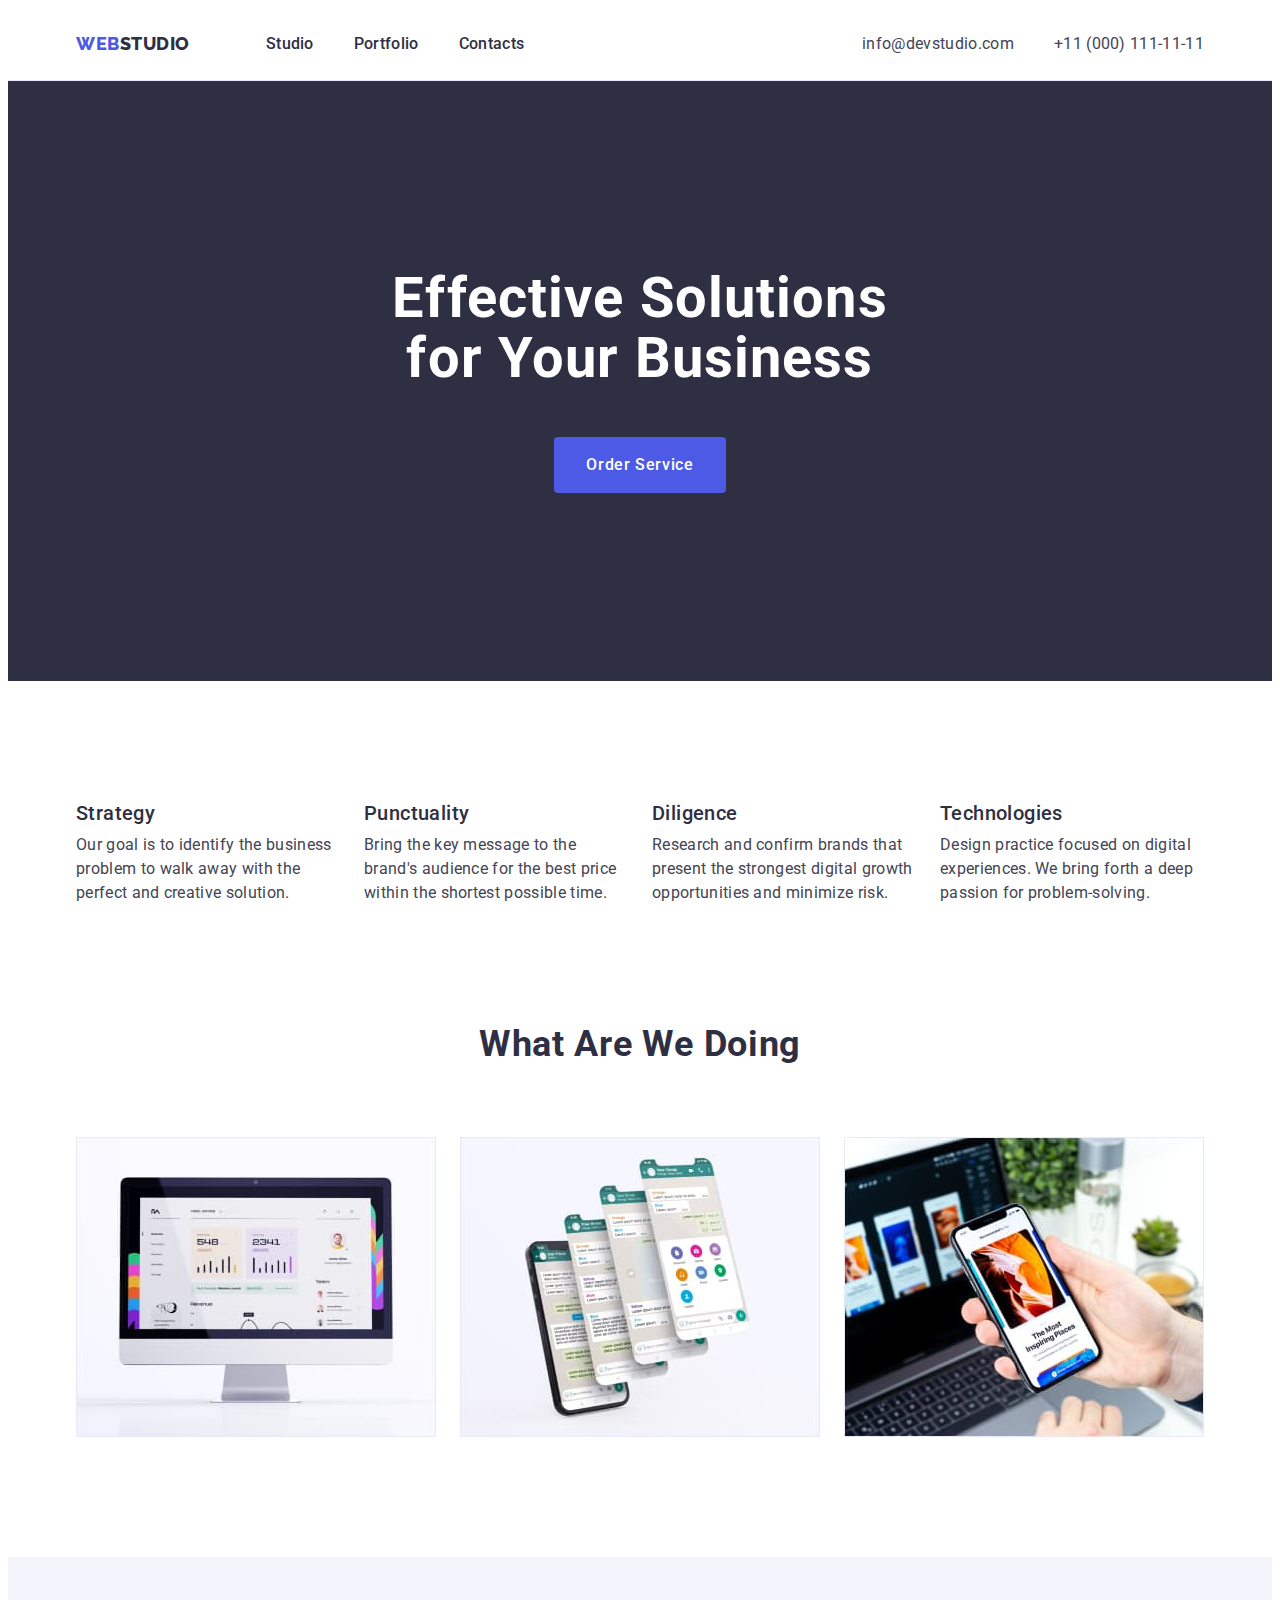
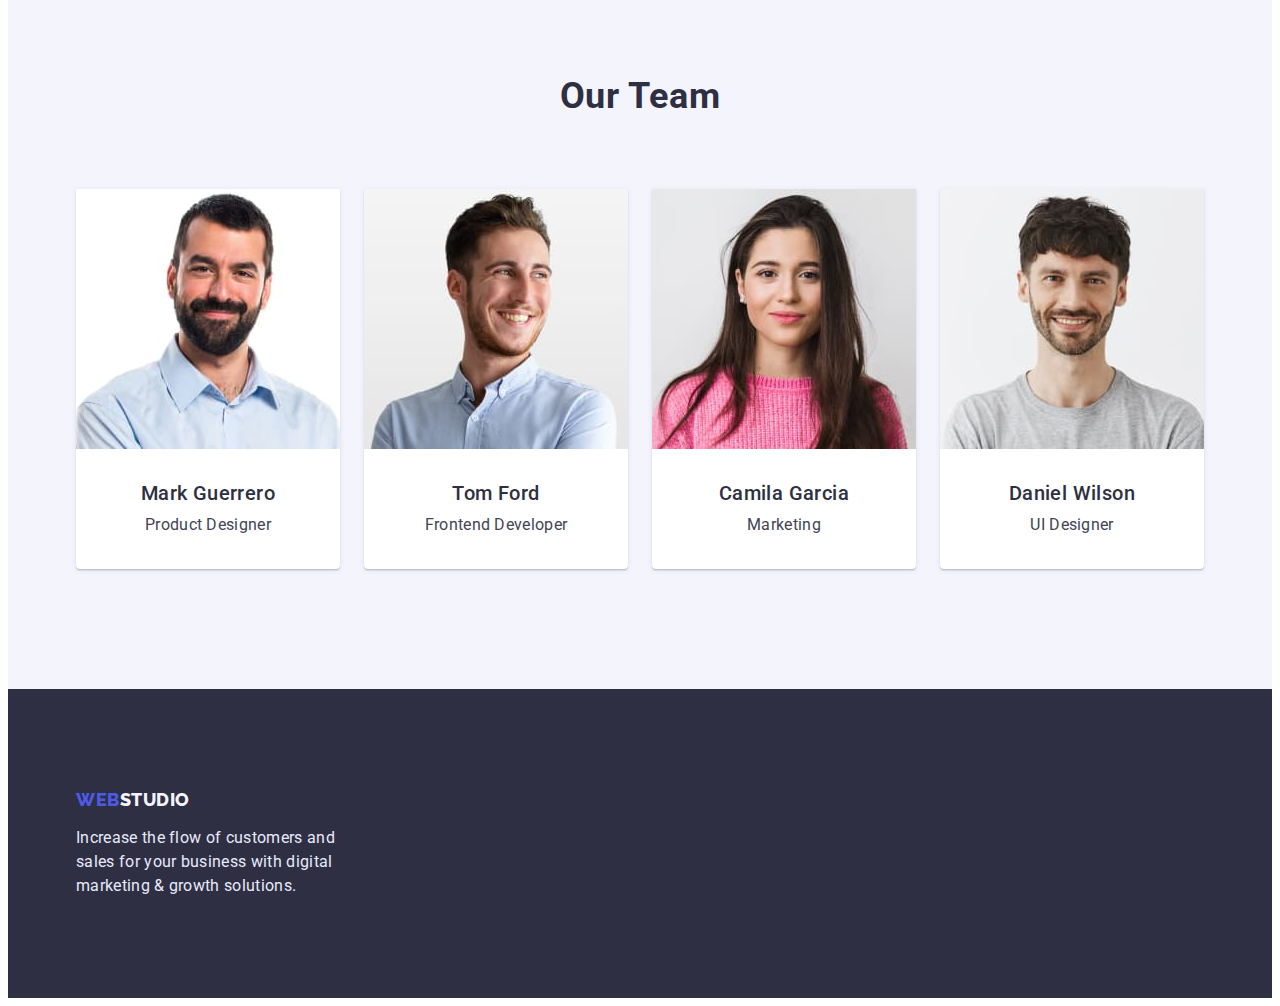
==== index.html @ 4f39d530 "Initial commit" ====
<!DOCTYPE html>
<html lang="en">
  <head>
    <meta charset="UTF-8" />
    <meta http-equiv="X-UA-Compatible" content="IE=edge" />
    <meta name="viewport" content="width=device-width, initial-scale=1.0" />
    <title>WebStudio</title>
    <link rel="preconnect" href="https://fonts.googleapis.com" />
    <link rel="preconnect" href="https://fonts.gstatic.com" crossorigin />
    <link
      href="https://fonts.googleapis.com/css2?family=Raleway:wght@800&family=Roboto:wght@400;500;700;900&display=swap"
      rel="stylesheet"
    />
    <link
      rel="stylesheet"
      href="https://cdnjs.cloudflare.com/ajax/libs/modern-normalize/1.1.0/modern-normalize.min.css"
      integrity="sha512-wpPYUAdjBVSE4KJnH1VR1HeZfpl1ub8YT/NKx4PuQ5NmX2tKuGu6U/JRp5y+Y8XG2tV+wKQpNHVUX03MfMFn9Q=="
      crossorigin="anonymous"
      referrerpolicy="no-referrer"
    />
    <link rel="stylesheet" href="./css/styles.css" />
  </head>
  <body>
    <header class="header">
      <div class="container">
        <div class="flex-list-main">
          <nav class="flex-list-logo">
            <div>
              <a class="logo" href="./index.html"
                ><span class="logo-web">Web</span>Studio</a
              >
            </div>
            <ul class="list flex-list-header">
              <li>
                <a class="nav-link" href="./index.html">Studio</a>
              </li>
              <li>
                <a class="nav-link" href="./portfolio.html">Portfolio</a>
              </li>
              <li><a class="nav-link" href="">Contacts</a></li>
            </ul>
          </nav>
          <address>
            <ul class="list flex-list-header">
              <li>
                <a
                  class="address-link address-link:focus address-link:hover"
                  href="mailto:info@devstudio.com"
                  >info@devstudio.com</a
                >
              </li>
              <li>
                <a
                  class="address-link address-link:focus address-link:hover"
                  href="tel:+110001111111"
                  >+11 (000) 111-11-11</a
                >
              </li>
            </ul>
          </address>
        </div>
      </div>
    </header>
    <main>
      <!--секція 1 із кнопкою-->
      <section class="section hero-section">
        <div class="container">
          <h1 class="hero-title">Effective Solutions for Your Business</h1>
          <button class="hero-button" type="button">Order Service</button>
        </div>
      </section>
      <!--секція 2 без назви з описом стратегії, цілей, компетенцій, технологій-->
      <section class="section">
        <div class="container">
          <h2 hidden>#</h2>
          <ul class="list flex-list">
            <li class="activity-description">
              <h3 class="title">Strategy</h3>
              <p class="description">
                Our goal is to identify the business problem to walk away with
                the perfect and creative solution.
              </p>
            </li>
            <li class="activity-description">
              <h3 class="title">Punctuality</h3>
              <p class="description">
                Bring the key message to the brand's audience for the best price
                within the shortest possible time.
              </p>
            </li>
            <li class="activity-description">
              <h3 class="title">Diligence</h3>
              <p class="description">
                Research and confirm brands that present the strongest digital
                growth opportunities and minimize risk.
              </p>
            </li>
            <li class="activity-description">
              <h3 class="title">Technologies</h3>
              <p class="description">
                Design practice focused on digital experiences. We bring forth a
                deep passion for problem-solving.
              </p>
            </li>
          </ul>
        </div>
      </section>
      <!--Секція 3 "What are we doing" з картинками-->
      <section class="section-wawd">
        <div class="container">
          <h2 class="section-title">What are we doing</h2>
          <ul class="list flex-list">
            <li>
              <img
                class="img"
                src="./images/computer.jpg"
                width="360"
                height="300"
                alt="Computer"
              />
            </li>
            <li>
              <img
                class="img"
                src="./images/screens.jpg"
                width="360"
                height="300"
                alt="Screens"
              />
            </li>
            <li>
              <img
                class="img"
                src="./images/phone.jpg"
                width="360"
                height="300"
                alt="Phone"
              />
            </li>
          </ul>
        </div>
      </section>
      <!--Секція 4 про команду - подумати як розмістити фото і підписи-->
      <section class="section team-section">
        <div class="container">
          <h2 class="section-title">Our Team</h2>
          <ul class="list flex-list">
            <li class="team-position">
              <img
                class="img"
                src="./images/mark.jpg"
                width="264"
                height="260"
                alt="Mark Guerrero`s photo"
              />
              <div class="team-description">
                <h3 class="title">Mark Guerrero</h3>
                <p class="description">Product Designer</p>
              </div>
            </li>
            <li class="team-position">
              <img
                class="img"
                src="./images/tom.jpg"
                width="264"
                height="260"
                alt="Tom Ford`s photo"
              />
              <div class="team-description">
                <h3 class="title">Tom Ford</h3>
                <p class="description">Frontend Developer</p>
              </div>
            </li>
            <li class="team-position">
              <img
                class="img"
                src="./images/camila.jpg"
                width="264"
                height="260"
                alt="Camila Garcia`s photo"
              />
              <div class="team-description">
                <h3 class="title">Camila Garcia</h3>
                <p class="description">Marketing</p>
              </div>
            </li>
            <li class="team-position">
              <img
                class="img"
                src="./images/daniel.jpg"
                width="264"
                height="260"
                alt="Daniel Wilson`s photo"
              />
              <div class="team-description">
                <h3 class="title">Daniel Wilson</h3>
                <p class="description">UI Designer</p>
              </div>
            </li>
          </ul>
        </div>
      </section>
    </main>
    <footer class="footer">
      <div class="container">
        <a class="footer-logo" href="./index.html"
          ><span class="logo-web">Web</span>Studio</a
        >
        <p class="footer-description">
          Increase the flow of customers and sales for your business with
          digital marketing &amp; growth solutions.
        </p>
      </div>
    </footer>
  </body>
</html>
---- css/styles.css ----
:root {
  --color-background-header-main: #e7e9fc;
  --color-main-light: #ffffff;
  --color-main-dark: #2e2f42;
  --color-text-main: #434455;
  --color-background-light: #f4f4fd;
  --color-primary-brand: #4d5ae5;
  --color-pressed-button: #404bbf;
}

body {
  background-color: var(--color-main-light);
  color: var(--color-text-main);
  font-family: 'Roboto', sans-serif;
}

p,
h1,
h2,
h3,
h4,
h5,
h6,
ul,
img {
  margin: 0;
  padding: 0;
}

*,
*::before,
*::after {
  box-sizing: border-box;
}

/*універсальні класи*/
.section {
  padding-top: 120px;
  padding-bottom: 120px;
}

.section-wawd {
  padding-bottom: 120px;
}

.container {
  width: 100%;
  max-width: 1158px;
  margin: 0 auto;
  padding: 0 15px;
}

.list {
  list-style: none;
}

/*це заголовки секцій - h2*/
.section-title {
  margin-bottom: 72px;
  color: var(--color-main-dark);
  font-weight: 700;
  font-size: 36px;
  line-height: 1.11;
  text-align: center;
  letter-spacing: 0.02em;
  text-transform: capitalize;
}

/*колір та хар-ка позиції учасника команди/проекту*/
.team-position {
  background-color: var(--color-main-light);
  box-shadow: 0px 1px 6px rgba(46, 47, 66, 0.08),
    0px 1px 1px rgba(46, 47, 66, 0.16), 0px 2px 1px rgba(46, 47, 66, 0.08);
  border-radius: 0px 0px 4px 4px;
}

/*це назви підрозділів - h3*/
.title {
  margin-bottom: 8px;
  color: var(--color-main-dark);
  font-weight: 500;
  font-size: 20px;
  line-height: 1.2;
  letter-spacing: 0.02em;
}

/*це опис підрозділів*/ /*колір тексту унаслідувано від body*/
.description {
  font-weight: 400;
  font-size: 16px;
  line-height: 1.5;
  letter-spacing: 0.02em;
}

/*Хедер з лого, новігацією та адресою*/

.header {
  background-color: var(--color-main-light);
  border-bottom: solid var(--color-background-header-main) 1px;
}

.logo {
  display: block;
  padding: 24px 0;
  color: var(--color-main-dark);
  text-decoration: none;
  text-transform: uppercase;
  font-family: 'Raleway', sans-serif;
  font-weight: 800;
  font-size: 18px;
  line-height: 1.33;
  letter-spacing: 0.03em;
}

.logo-web {
  color: var(--color-primary-brand);
}

.nav-link {
  display: block;
  padding: 24px 0;
  text-decoration: none;
  color: var(--color-main-dark);
  font-weight: 500;
  font-size: 16px;
  line-height: 1.5;
  letter-spacing: 0.02em;
}

.nav-link:active,
.nav-link:hover,
.nav-link:focus {
  color: var(--color-pressed-button);
}

.address-link {
  display: block;
  padding: 24px 0;
  text-decoration: none;
  color: var(--color-text-main);
  font-weight: 400;
  font-style: normal;
  font-size: 16px;
  line-height: 1.5;
  letter-spacing: 0.02em;
}

.address-link:focus,
.address-link:hover {
  color: var(--color-pressed-button);
}
.flex-list-header {
  display: flex;
  gap: 40px;
}

.flex-list-logo {
  display: flex;
  gap: 76px;
}

.flex-list-main {
  display: flex;
  align-items: center;
  justify-content: space-between;
}

/*!!!Головна сторінка - Studio!!!*/
/*Секція 1 із кнопкою*/

.hero-section {
  background-color: var(--color-main-dark);
  color: var(--color-main-light);
  text-align: center;
  padding-top: 188px;
  padding-bottom: 188px;
}

.hero-title {
  width: 496px;
  margin-right: auto;
  margin-left: auto;
  margin-bottom: 48px;
  font-weight: 700;
  font-size: 56px;
  line-height: 1.07;
  letter-spacing: 0.02em;
}

.hero-button {
  padding: 16px 32px;
  border: 0;
  border-radius: 4px;
  margin-right: auto;
  margin-left: auto;
  background-color: var(--color-primary-brand);
  color: var(--color-main-light);

  cursor: pointer;
  font-family: 'Roboto';
  font-weight: 500;
  font-size: 16px;
  line-height: 1.5;
  display: flex;
  align-items: center;
  letter-spacing: 0.04em;
}

.hero-button:hover,
.hero-button:focus {
  background-color: var(--color-pressed-button);
}

.flex-list {
  display: flex;
  gap: 24px;
}

/*Оформлення секцій 2-4*/
.activity-description {
  width: 264px;
}

.team-section {
  background-color: var(--color-background-light);
}

.team-description {
  padding: 32px 16px;
  text-align: center;
}

/*!!!Cторінка - Portfolio!!!*/

.portfilio-button {
  padding: 12px 24px;
  font-weight: 500;
  line-height: 1.5;
  background-color: var(--color-background-light);
  color: var(--color-primary-brand);
  border-radius: 4px;
  border: 1px double var(--color-background-header-main);
  cursor: pointer;
}

.portfilio-button:hover,
.portfilio-button:focus .portfilio-button:active {
  background-color: var(--color-pressed-button);
  color: var(--color-main-light);
  border-color: var(--color-pressed-button);
  border-color: 1px solid var(--color-background-header-main);
}

.radio-button-list {
  justify-content: center;
  margin-bottom: 72px;
}

/*колір та хар-ка проекту*/
.flex-projects {
  display: flex;
  flex-wrap: wrap;
  gap: 24px;
  row-gap: 48px;
}

.img {
  display: block;
  margin: 0;
  padding: 0;
}

.portfolio-position {
  padding: 32px 0;
  padding-left: 16px;
  border-bottom: solid var(--color-background-header-main) 1px;
  border-right: solid var(--color-background-header-main) 1px;
  border-left: solid var(--color-background-header-main) 1px;
}

/*Футер*/

.footer {
  padding-top: 100px;
  padding-bottom: 100px;
  background-color: var(--color-main-dark);
  color: var(--color-background-header-main);
}

.footer-logo {
  margin-bottom: 16px;
  color: var(--color-background-light);
  text-decoration: none;
  font-family: 'Raleway';
  font-weight: 800;
  font-size: 18px;
  line-height: 1.17;
  display: flex;
  align-items: center;
  letter-spacing: 0.03em;
  text-transform: uppercase;
}

.footer-description {
  width: 264px;
  font-weight: 400;
  font-size: 16px;
  line-height: 1.5;
  letter-spacing: 0.02em;
}
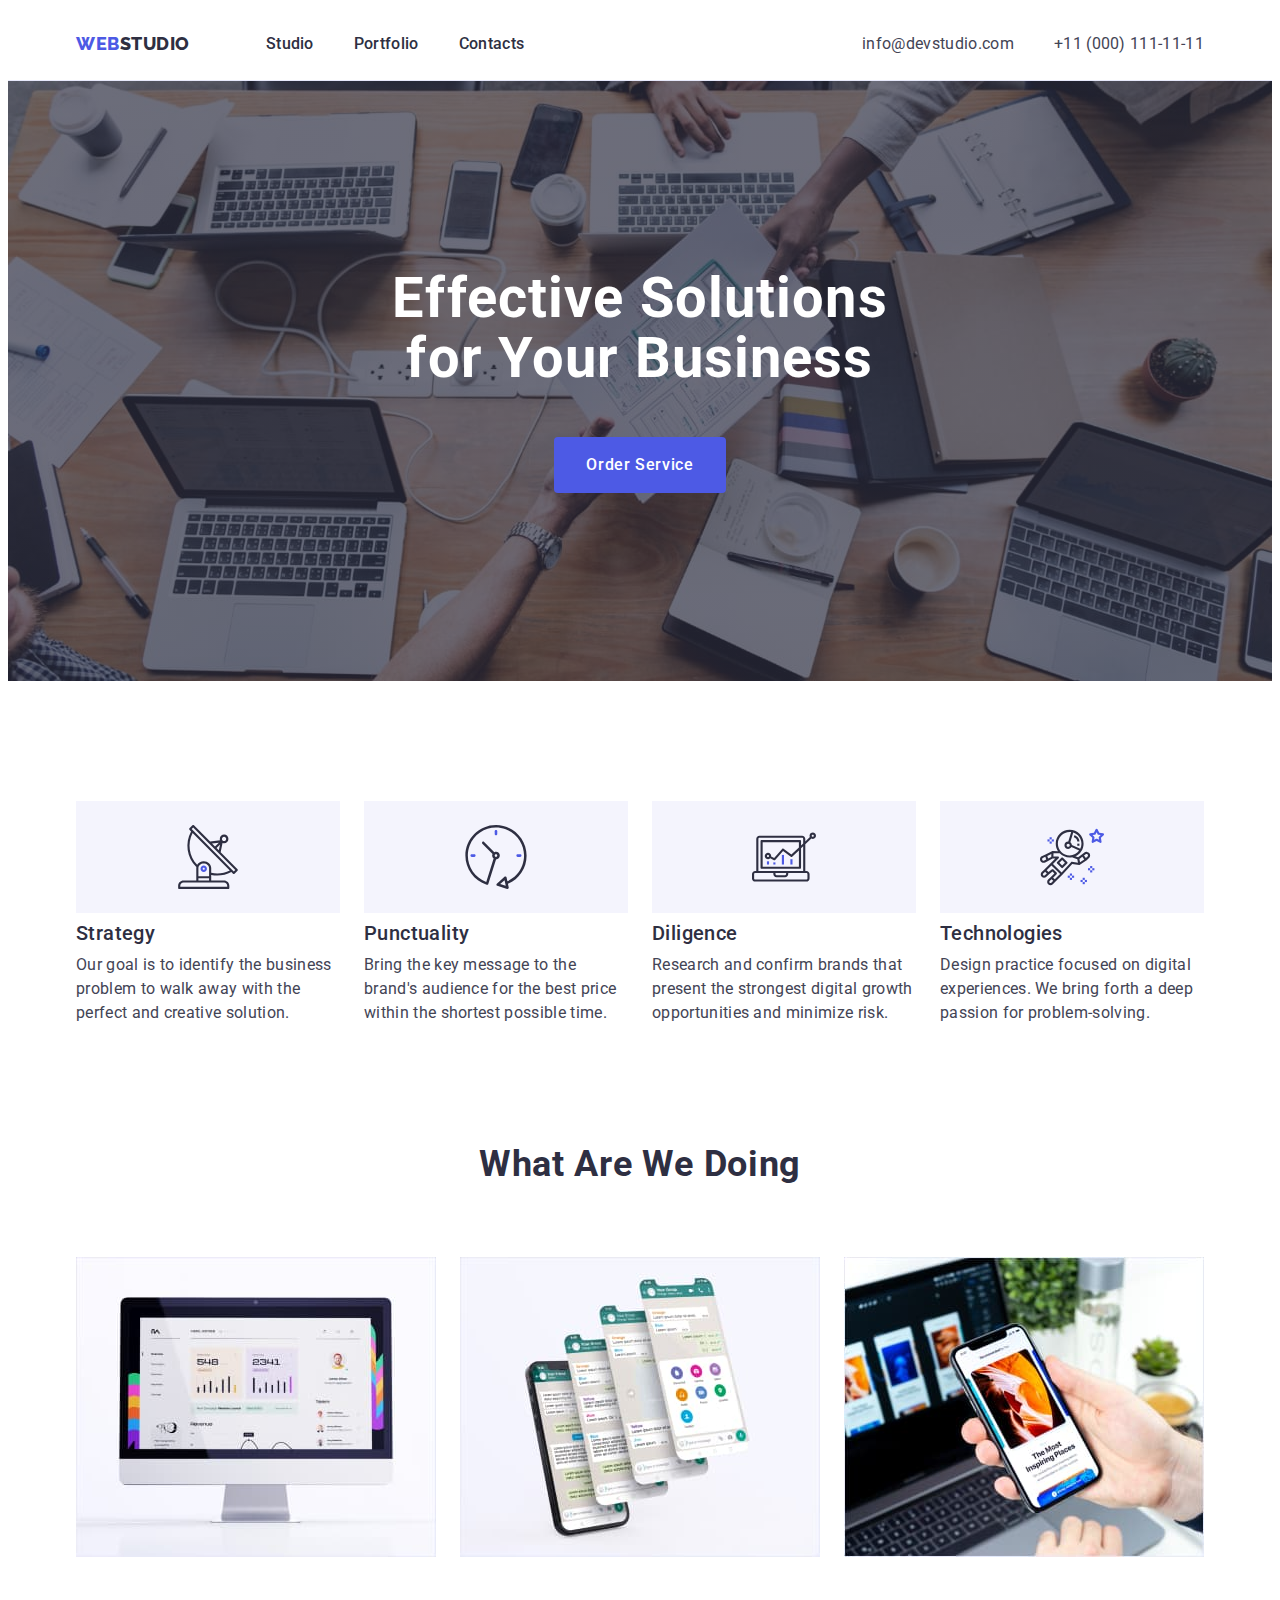
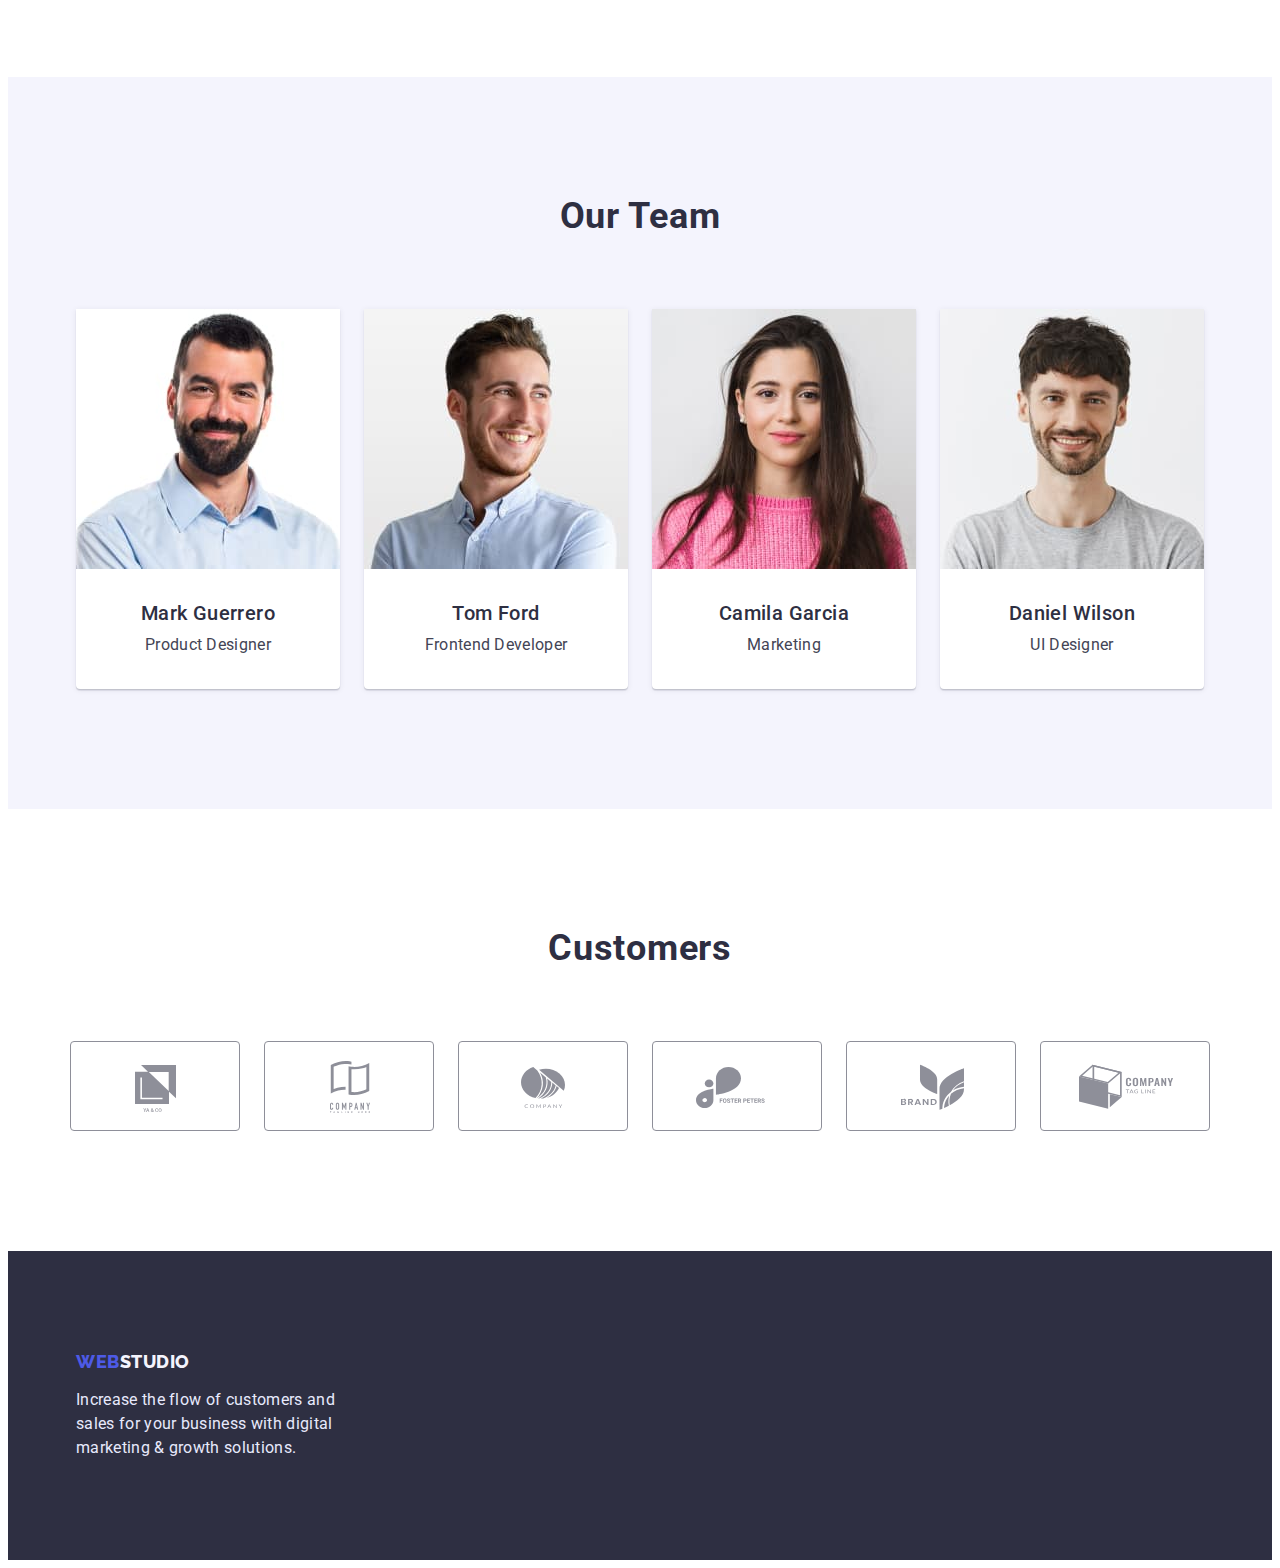
==== commit 30d0af70: "The first version of HW4" ====
--- a/index.html
+++ b/index.html
@@ -63,7 +63,7 @@
     </header>
     <main>
       <!--секція 1 із кнопкою-->
-      <section class="section hero-section">
+      <section class="section hero-section overlay">
         <div class="container">
           <h1 class="hero-title">Effective Solutions for Your Business</h1>
           <button class="hero-button" type="button">Order Service</button>
@@ -74,28 +74,28 @@
         <div class="container">
           <h2 hidden>#</h2>
           <ul class="list flex-list">
-            <li class="activity-description">
+            <li class="activity-description icon-antenna">
               <h3 class="title">Strategy</h3>
               <p class="description">
                 Our goal is to identify the business problem to walk away with
                 the perfect and creative solution.
               </p>
             </li>
-            <li class="activity-description">
+            <li class="activity-description icoon-clock">
               <h3 class="title">Punctuality</h3>
               <p class="description">
                 Bring the key message to the brand's audience for the best price
                 within the shortest possible time.
               </p>
             </li>
-            <li class="activity-description">
+            <li class="activity-description icon-diagram">
               <h3 class="title">Diligence</h3>
               <p class="description">
                 Research and confirm brands that present the strongest digital
                 growth opportunities and minimize risk.
               </p>
             </li>
-            <li class="activity-description">
+            <li class="activity-description icon-astronaut">
               <h3 class="title">Technologies</h3>
               <p class="description">
                 Design practice focused on digital experiences. We bring forth a
@@ -196,6 +196,67 @@
                 <h3 class="title">Daniel Wilson</h3>
                 <p class="description">UI Designer</p>
               </div>
+            </li>
+          </ul>
+        </div>
+      </section>
+      <section class="section">
+        <div class="container">
+          <h2 class="section-title">Customers</h2>
+          <ul class="list flex-list-customers">
+            <li class="customers-button">
+              <img
+                class="img"
+                src="./images/css/logo-yaco.svg"
+                width="104"
+                height="56"
+                alt="logo-yaco"
+              />
+            </li>
+            <li class="customers-button">
+              <img
+                class="img"
+                src="./images/css/logo-taglinehere.svg"
+                width="104"
+                height="56"
+                alt="logo-taglinehere"
+              />
+            </li>
+            <li class="customers-button">
+              <img
+                class="img"
+                src="./images/css/logo-company.svg"
+                width="104"
+                height="56"
+                alt="logo-company"
+              />
+            </li>
+            <li class="customers-button">
+              <img
+                class="img"
+                src="./images/css/logo-forsterpeters.svg"
+                width="104"
+                height="56"
+                alt="logo-forsterpeters"
+              />
+            </li>
+            <li class="customers-button">
+              <img
+                class="img"
+                src="./images/css/logo-brand.svg"
+                width="104"
+                height="56"
+                alt="logo-brand"
+              />
+            </li>
+            <li class="customers-button">
+              <img
+                class="img"
+                src="./images/css/logo-tagline.svg"
+                width="104"
+                height="56"
+                alt="logo-tagline"
+              />
             </li>
           </ul>
         </div>
--- a/css/styles.css
+++ b/css/styles.css
@@ -6,6 +6,7 @@
   --color-background-light: #f4f4fd;
   --color-primary-brand: #4d5ae5;
   --color-pressed-button: #404bbf;
+  --color-button-borber-grey: #8e8f99;
 }
 
 body {
@@ -72,6 +73,8 @@
   box-shadow: 0px 1px 6px rgba(46, 47, 66, 0.08),
     0px 1px 1px rgba(46, 47, 66, 0.16), 0px 2px 1px rgba(46, 47, 66, 0.08);
   border-radius: 0px 0px 4px 4px;
+  box-shadow: 0px 1px 6px rgba(46, 47, 66, 0.08),
+    0px 1px 1px rgba(46, 47, 66, 0.16), 0px 2px 1px rgba(46, 47, 66, 0.08);
 }
 
 /*це назви підрозділів - h3*/
@@ -195,7 +198,6 @@
   margin-left: auto;
   background-color: var(--color-primary-brand);
   color: var(--color-main-light);
-
   cursor: pointer;
   font-family: 'Roboto';
   font-weight: 500;
@@ -216,11 +218,54 @@
   gap: 24px;
 }
 
+.overlay {
+  height: 600px;
+  max-width: 1440px;
+  margin-left: auto;
+  margin-right: auto;
+  background-image: linear-gradient(
+      rgba(46, 47, 66, 0.7),
+      rgba(46, 47, 66, 0.7)
+    ),
+    url('../images/css/peopleoffice.jpg');
+  background-repeat: no-repeat;
+  background-position: center;
+  background-size: cover;
+}
+
 /*Оформлення секцій 2-4*/
 .activity-description {
   width: 264px;
 }
 
+.activity-description::before {
+  display: block;
+  content: '';
+  width: 264px;
+  height: 112px;
+  background-color: var(--color-background-light);
+  margin-bottom: 8px;
+  background-repeat: no-repeat;
+  background-position: center;
+  background-size: 64px;
+}
+
+.icon-antenna::before {
+  background-image: url(../images/css/antenna.svg);
+}
+
+.icoon-clock::before {
+  background-image: url(../images/css/clock.svg);
+}
+
+.icon-diagram::before {
+  background-image: url(../images/css/diagram.svg);
+}
+
+.icon-astronaut::before {
+  background-image: url(../images/css/astronaut.svg);
+}
+
 .team-section {
   background-color: var(--color-background-light);
 }
@@ -228,6 +273,21 @@
 .team-description {
   padding: 32px 16px;
   text-align: center;
+}
+
+/*Секція 5 - Клієнти*/
+
+.customers-button {
+  box-sizing: content-box;
+  padding: 16px 32px;
+  border: 1px solid var(--color-button-borber-grey);
+  border-radius: 4px;
+}
+
+.flex-list-customers {
+  display: flex;
+  justify-content: center;
+  gap: 24px;
 }
 
 /*!!!Cторінка - Portfolio!!!*/
@@ -244,11 +304,13 @@
 }
 
 .portfilio-button:hover,
-.portfilio-button:focus .portfilio-button:active {
+.portfilio-button:focus,
+.portfilio-button:active {
   background-color: var(--color-pressed-button);
   color: var(--color-main-light);
-  border-color: var(--color-pressed-button);
-  border-color: 1px solid var(--color-background-header-main);
+  border: 1px solid var(--color-pressed-button);
+  box-shadow: 0px 3px 1px rgba(0, 0, 0, 0.1), 0px 2px 1px rgba(0, 0, 0, 0.08),
+    0px 2px 2px rgba(0, 0, 0, 0.12);
 }
 
 .radio-button-list {
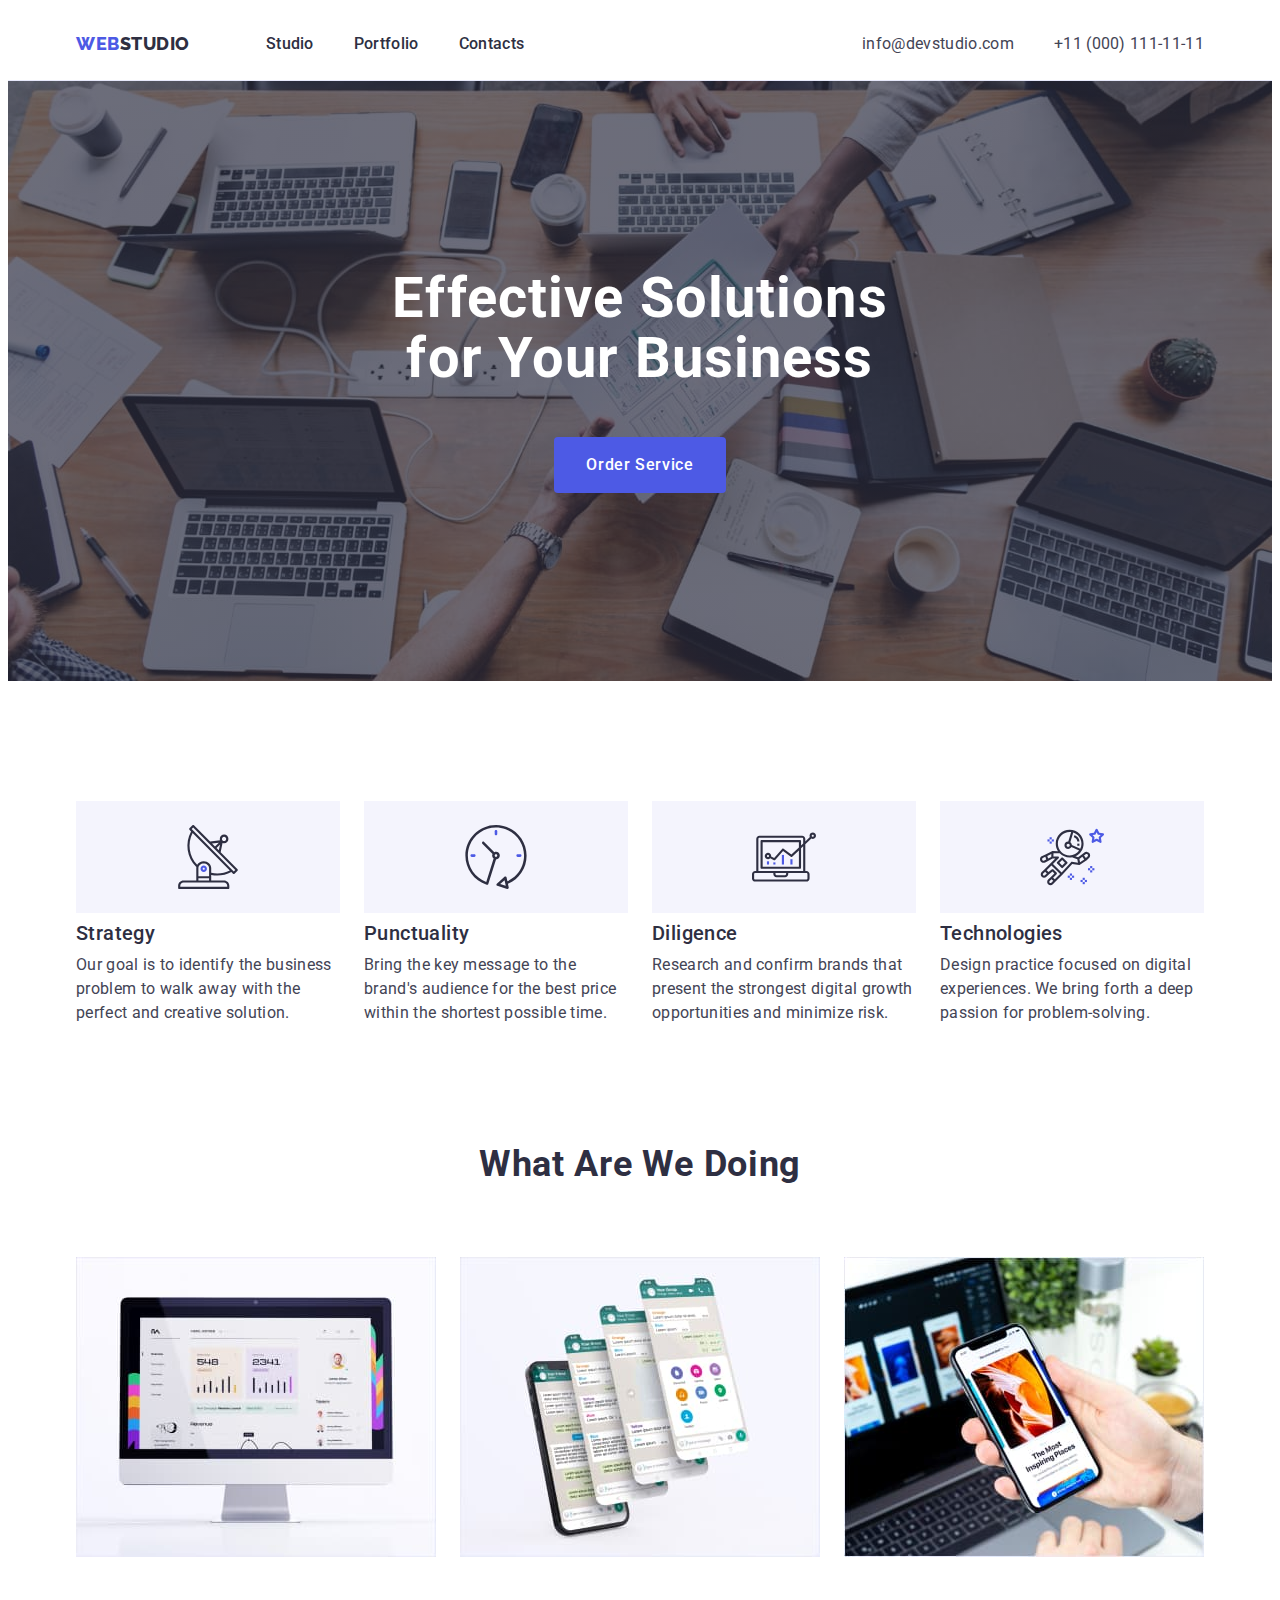
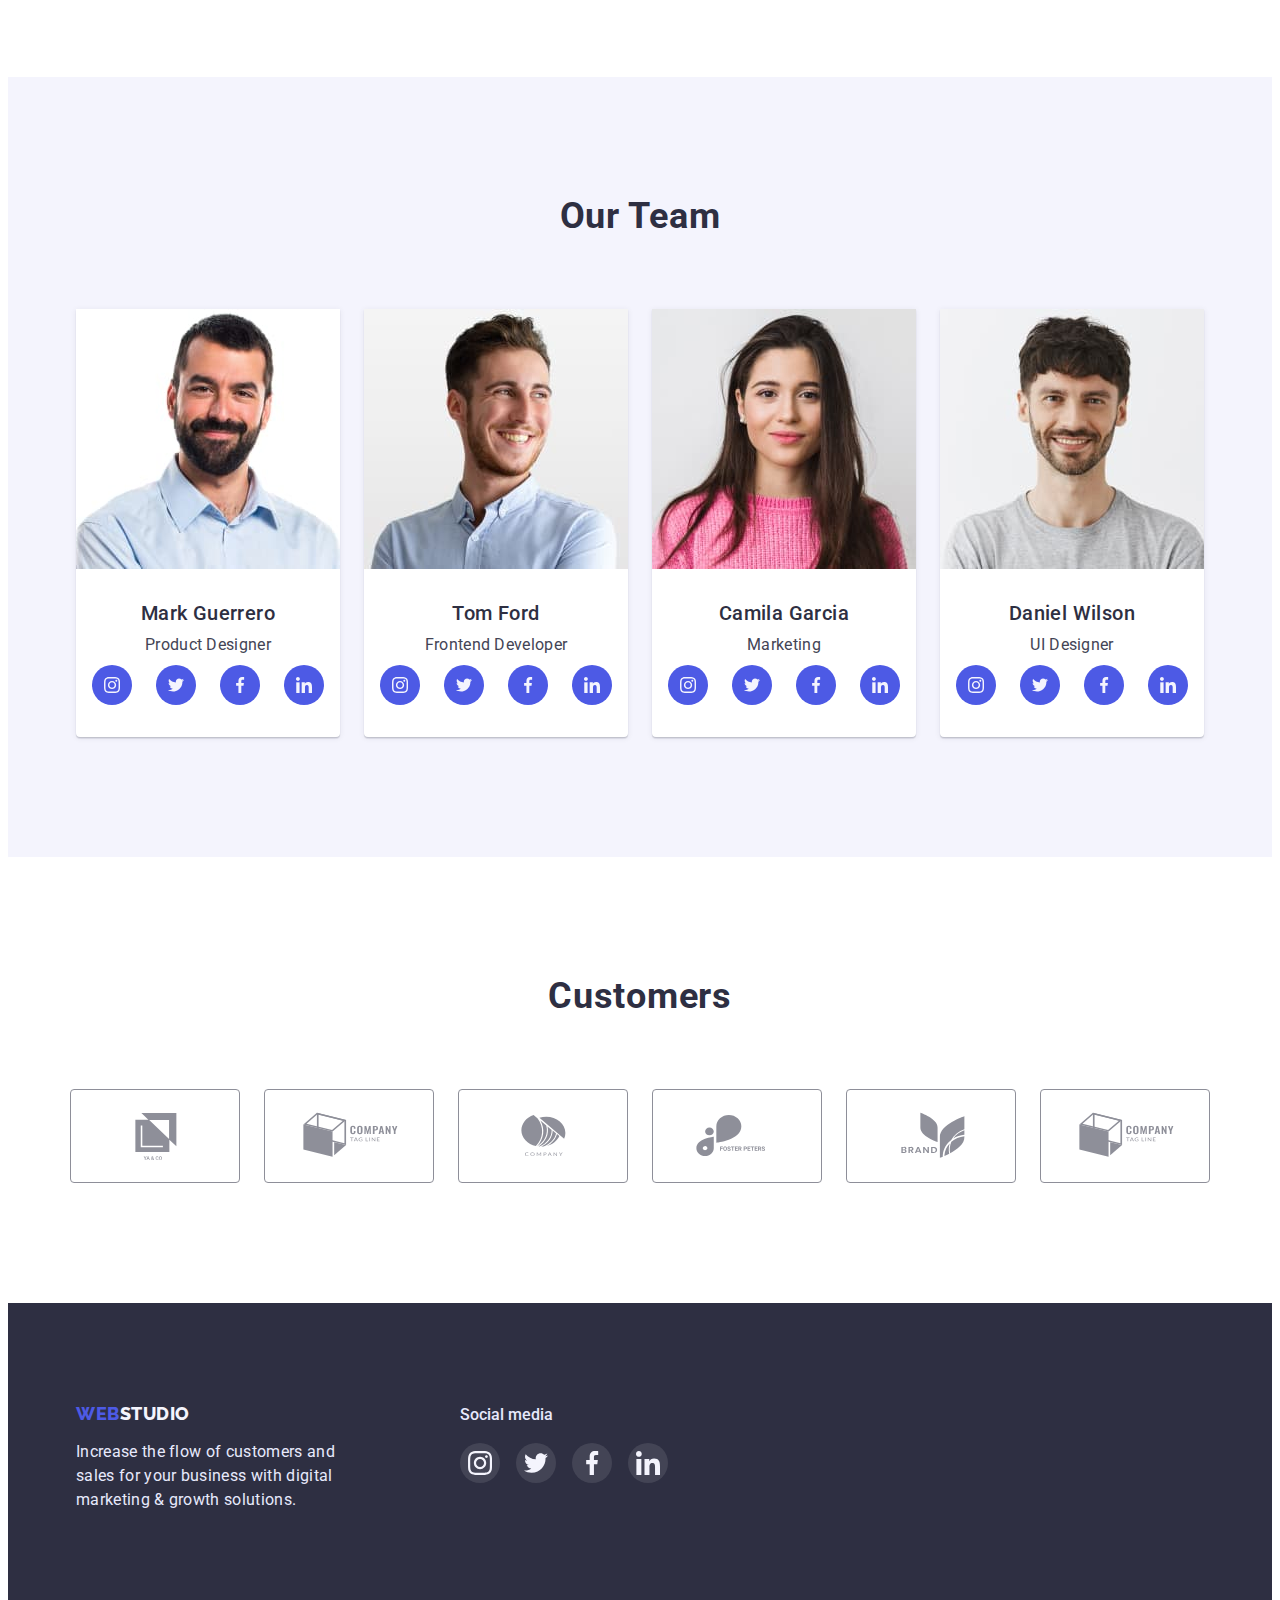
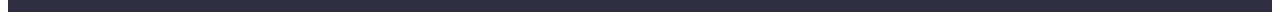
==== commit 6a4ab1e1: "The second version of HW4" ====
--- a/index.html
+++ b/index.html
@@ -157,6 +157,38 @@
                 <h3 class="title">Mark Guerrero</h3>
                 <p class="description">Product Designer</p>
               </div>
+              <div>
+                <ul class="list social-list">
+                  <li class="social-item">
+                    <a class="social-link" href="#">
+                      <svg class="social-icon">
+                        <use href="./images/css/icons.svg#icon-instagram"></use>
+                      </svg>
+                    </a>
+                  </li>
+                  <li class="social-item">
+                    <a class="social-link" href="#"
+                      ><svg class="social-icon">
+                        <use href="./images/css/icons.svg#icon-twitter"></use>
+                      </svg>
+                    </a>
+                  </li>
+                  <li class="social-item">
+                    <a class="social-link" href="#"
+                      ><svg class="social-icon">
+                        <use href="./images/css/icons.svg#icon-facebook"></use>
+                      </svg>
+                    </a>
+                  </li>
+                  <li class="social-item">
+                    <a class="social-link" href="#"
+                      ><svg class="social-icon">
+                        <use href="./images/css/icons.svg#icon-linkedin"></use>
+                      </svg>
+                    </a>
+                  </li>
+                </ul>
+              </div>
             </li>
             <li class="team-position">
               <img
@@ -170,6 +202,38 @@
                 <h3 class="title">Tom Ford</h3>
                 <p class="description">Frontend Developer</p>
               </div>
+              <div>
+                <ul class="list social-list">
+                  <li class="social-item">
+                    <a class="social-link" href="#">
+                      <svg class="social-icon">
+                        <use href="./images/css/icons.svg#icon-instagram"></use>
+                      </svg>
+                    </a>
+                  </li>
+                  <li class="social-item">
+                    <a class="social-link" href="#"
+                      ><svg class="social-icon">
+                        <use href="./images/css/icons.svg#icon-twitter"></use>
+                      </svg>
+                    </a>
+                  </li>
+                  <li class="social-item">
+                    <a class="social-link" href="#"
+                      ><svg class="social-icon">
+                        <use href="./images/css/icons.svg#icon-facebook"></use>
+                      </svg>
+                    </a>
+                  </li>
+                  <li class="social-item">
+                    <a class="social-link" href="#"
+                      ><svg class="social-icon">
+                        <use href="./images/css/icons.svg#icon-linkedin"></use>
+                      </svg>
+                    </a>
+                  </li>
+                </ul>
+              </div>
             </li>
             <li class="team-position">
               <img
@@ -183,6 +247,38 @@
                 <h3 class="title">Camila Garcia</h3>
                 <p class="description">Marketing</p>
               </div>
+              <div>
+                <ul class="list social-list">
+                  <li class="social-item">
+                    <a class="social-link" href="#">
+                      <svg class="social-icon">
+                        <use href="./images/css/icons.svg#icon-instagram"></use>
+                      </svg>
+                    </a>
+                  </li>
+                  <li class="social-item">
+                    <a class="social-link" href="#"
+                      ><svg class="social-icon">
+                        <use href="./images/css/icons.svg#icon-twitter"></use>
+                      </svg>
+                    </a>
+                  </li>
+                  <li class="social-item">
+                    <a class="social-link" href="#"
+                      ><svg class="social-icon">
+                        <use href="./images/css/icons.svg#icon-facebook"></use>
+                      </svg>
+                    </a>
+                  </li>
+                  <li class="social-item">
+                    <a class="social-link" href="#"
+                      ><svg class="social-icon">
+                        <use href="./images/css/icons.svg#icon-linkedin"></use>
+                      </svg>
+                    </a>
+                  </li>
+                </ul>
+              </div>
             </li>
             <li class="team-position">
               <img
@@ -195,6 +291,38 @@
               <div class="team-description">
                 <h3 class="title">Daniel Wilson</h3>
                 <p class="description">UI Designer</p>
+              </div>
+              <div>
+                <ul class="list social-list">
+                  <li class="social-item">
+                    <a class="social-link" href="#">
+                      <svg class="social-icon">
+                        <use href="./images/css/icons.svg#icon-instagram"></use>
+                      </svg>
+                    </a>
+                  </li>
+                  <li class="social-item">
+                    <a class="social-link" href="#"
+                      ><svg class="social-icon">
+                        <use href="./images/css/icons.svg#icon-twitter"></use>
+                      </svg>
+                    </a>
+                  </li>
+                  <li class="social-item">
+                    <a class="social-link" href="#"
+                      ><svg class="social-icon">
+                        <use href="./images/css/icons.svg#icon-facebook"></use>
+                      </svg>
+                    </a>
+                  </li>
+                  <li class="social-item">
+                    <a class="social-link" href="#"
+                      ><svg class="social-icon">
+                        <use href="./images/css/icons.svg#icon-linkedin"></use>
+                      </svg>
+                    </a>
+                  </li>
+                </ul>
               </div>
             </li>
           </ul>
@@ -205,58 +333,52 @@
           <h2 class="section-title">Customers</h2>
           <ul class="list flex-list-customers">
             <li class="customers-button">
-              <img
-                class="img"
-                src="./images/css/logo-yaco.svg"
-                width="104"
-                height="56"
-                alt="logo-yaco"
-              />
-            </li>
-            <li class="customers-button">
-              <img
-                class="img"
-                src="./images/css/logo-taglinehere.svg"
-                width="104"
-                height="56"
-                alt="logo-taglinehere"
-              />
-            </li>
-            <li class="customers-button">
-              <img
-                class="img"
-                src="./images/css/logo-company.svg"
-                width="104"
-                height="56"
-                alt="logo-company"
-              />
-            </li>
-            <li class="customers-button">
-              <img
-                class="img"
-                src="./images/css/logo-forsterpeters.svg"
-                width="104"
-                height="56"
-                alt="logo-forsterpeters"
-              />
-            </li>
-            <li class="customers-button">
-              <img
-                class="img"
-                src="./images/css/logo-brand.svg"
-                width="104"
-                height="56"
-                alt="logo-brand"
-              />
-            </li>
-            <li class="customers-button">
-              <img
-                class="img"
-                src="./images/css/logo-tagline.svg"
-                width="104"
-                height="56"
-                alt="logo-tagline"
-              />
+              <svg class="img-customers">
+                <use
+                  href="./images/css/icons.svg#icon-logo-yaco"
+                  alt="logo-yaco"
+                ></use>
+              </svg>
+            </li>
+            <li class="customers-button">
+              <svg class="img-customers">
+                <use
+                  href="./images/css/icons.svg#icon-logo-tagline"
+                  alt="logo-taglinehere"
+                ></use>
+              </svg>
+            </li>
+            <li class="customers-button">
+              <svg class="img-customers">
+                <use
+                  href="./images/css/icons.svg#icon-logo-company"
+                  alt="logo-company"
+                ></use>
+              </svg>
+            </li>
+            <li class="customers-button">
+              <svg class="img-customers">
+                <use
+                  href="./images/css/icons.svg#icon-logo-forsterpeters"
+                  alt="logo-forsterpeters"
+                ></use>
+              </svg>
+            </li>
+            <li class="customers-button">
+              <svg class="img-customers">
+                <use
+                  href="./images/css/icons.svg#icon-logo-brand"
+                  alt="logo-brand"
+                ></use>
+              </svg>
+            </li>
+            <li class="customers-button">
+              <svg class="img-customers">
+                <use
+                  href="./images/css/icons.svg#icon-logo-tagline"
+                  alt="logo-tagline"
+                ></use>
+              </svg>
             </li>
           </ul>
         </div>
@@ -264,13 +386,52 @@
     </main>
     <footer class="footer">
       <div class="container">
-        <a class="footer-logo" href="./index.html"
-          ><span class="logo-web">Web</span>Studio</a
-        >
-        <p class="footer-description">
-          Increase the flow of customers and sales for your business with
-          digital marketing &amp; growth solutions.
-        </p>
+        <div class="footer-flex">
+          <div>
+            <a class="footer-logo" href="./index.html"
+              ><span class="logo-web">Web</span>Studio</a
+            >
+            <p class="footer-description">
+              Increase the flow of customers and sales for your business with
+              digital marketing &amp; growth solutions.
+            </p>
+          </div>
+          <div>
+            <p class="social-media">Social media</p>
+            <div>
+              <ul class="list social-list-footer">
+                <li class="social-item">
+                  <a class="social-link-footer" href="#">
+                    <svg class="social-icon-footer">
+                      <use href="./images/css/icons.svg#icon-instagram"></use>
+                    </svg>
+                  </a>
+                </li>
+                <li class="social-item">
+                  <a class="social-link-footer" href="#"
+                    ><svg class="social-icon-footer">
+                      <use href="./images/css/icons.svg#icon-twitter"></use>
+                    </svg>
+                  </a>
+                </li>
+                <li class="social-item">
+                  <a class="social-link-footer" href="#"
+                    ><svg class="social-icon-footer">
+                      <use href="./images/css/icons.svg#icon-facebook"></use>
+                    </svg>
+                  </a>
+                </li>
+                <li class="social-item">
+                  <a class="social-link-footer" href="#"
+                    ><svg class="social-icon-footer">
+                      <use href="./images/css/icons.svg#icon-linkedin"></use>
+                    </svg>
+                  </a>
+                </li>
+              </ul>
+            </div>
+          </div>
+        </div>
       </div>
     </footer>
   </body>
--- a/css/styles.css
+++ b/css/styles.css
@@ -271,8 +271,41 @@
 }
 
 .team-description {
-  padding: 32px 16px;
+  padding-top: 32px;
+  padding-right: 16px;
+  padding-left: 16px;
+  padding-bottom: 8px;
   text-align: center;
+}
+
+.social-list {
+  display: flex;
+  gap: 24px;
+  align-items: center;
+  justify-content: center;
+  text-align: center;
+  padding-bottom: 32px;
+}
+
+.social-link {
+  display: flex;
+  align-items: center;
+  justify-content: center;
+  width: 100%;
+  height: 100%;
+  background-color: var(--color-primary-brand);
+  border-radius: 50%;
+}
+
+.social-item {
+  width: 40px;
+  height: 40px;
+}
+
+.social-icon {
+  width: 16px;
+  height: 16px;
+  fill: var(--color-background-light);
 }
 
 /*Секція 5 - Клієнти*/
@@ -288,6 +321,11 @@
   display: flex;
   justify-content: center;
   gap: 24px;
+}
+
+.img-customers {
+  width: 104px;
+  height: 56px;
 }
 
 /*!!!Cторінка - Portfolio!!!*/
@@ -313,6 +351,20 @@
     0px 2px 2px rgba(0, 0, 0, 0.12);
 }
 
+.portfolio-card {
+  display: block;
+  text-decoration: none;
+  color: var(--color-text-main);
+  cursor: pointer;
+}
+
+.portfolio-card:hover,
+.portfolio-card:focus,
+.portfolio-card:active {
+  box-shadow: 0px 1px 6px rgba(46, 47, 66, 0.08),
+    0px 1px 1px rgba(46, 47, 66, 0.16), 0px 2px 1px rgba(46, 47, 66, 0.08);
+}
+
 .radio-button-list {
   justify-content: center;
   margin-bottom: 72px;
@@ -370,3 +422,40 @@
   line-height: 1.5;
   letter-spacing: 0.02em;
 }
+
+.footer-flex {
+  display: flex;
+  gap: 120px;
+}
+
+.social-media {
+  font-size: 16px;
+  font-weight: 500;
+  line-height: 1.5;
+}
+
+.social-list-footer {
+  display: flex;
+  gap: 16px;
+  align-items: center;
+  justify-content: center;
+  width: 208px;
+  margin-top: 16px;
+}
+
+.social-link-footer {
+  display: flex;
+  align-items: center;
+  justify-content: center;
+  width: 100%;
+  height: 100%;
+  fill: var(--color-background-light);
+  background-color: rgba(255, 255, 255, 0.1);
+  border-radius: 50%;
+}
+
+.social-icon-footer {
+  width: 24px;
+  height: 24px;
+  fill: var(--color-background-light);
+}
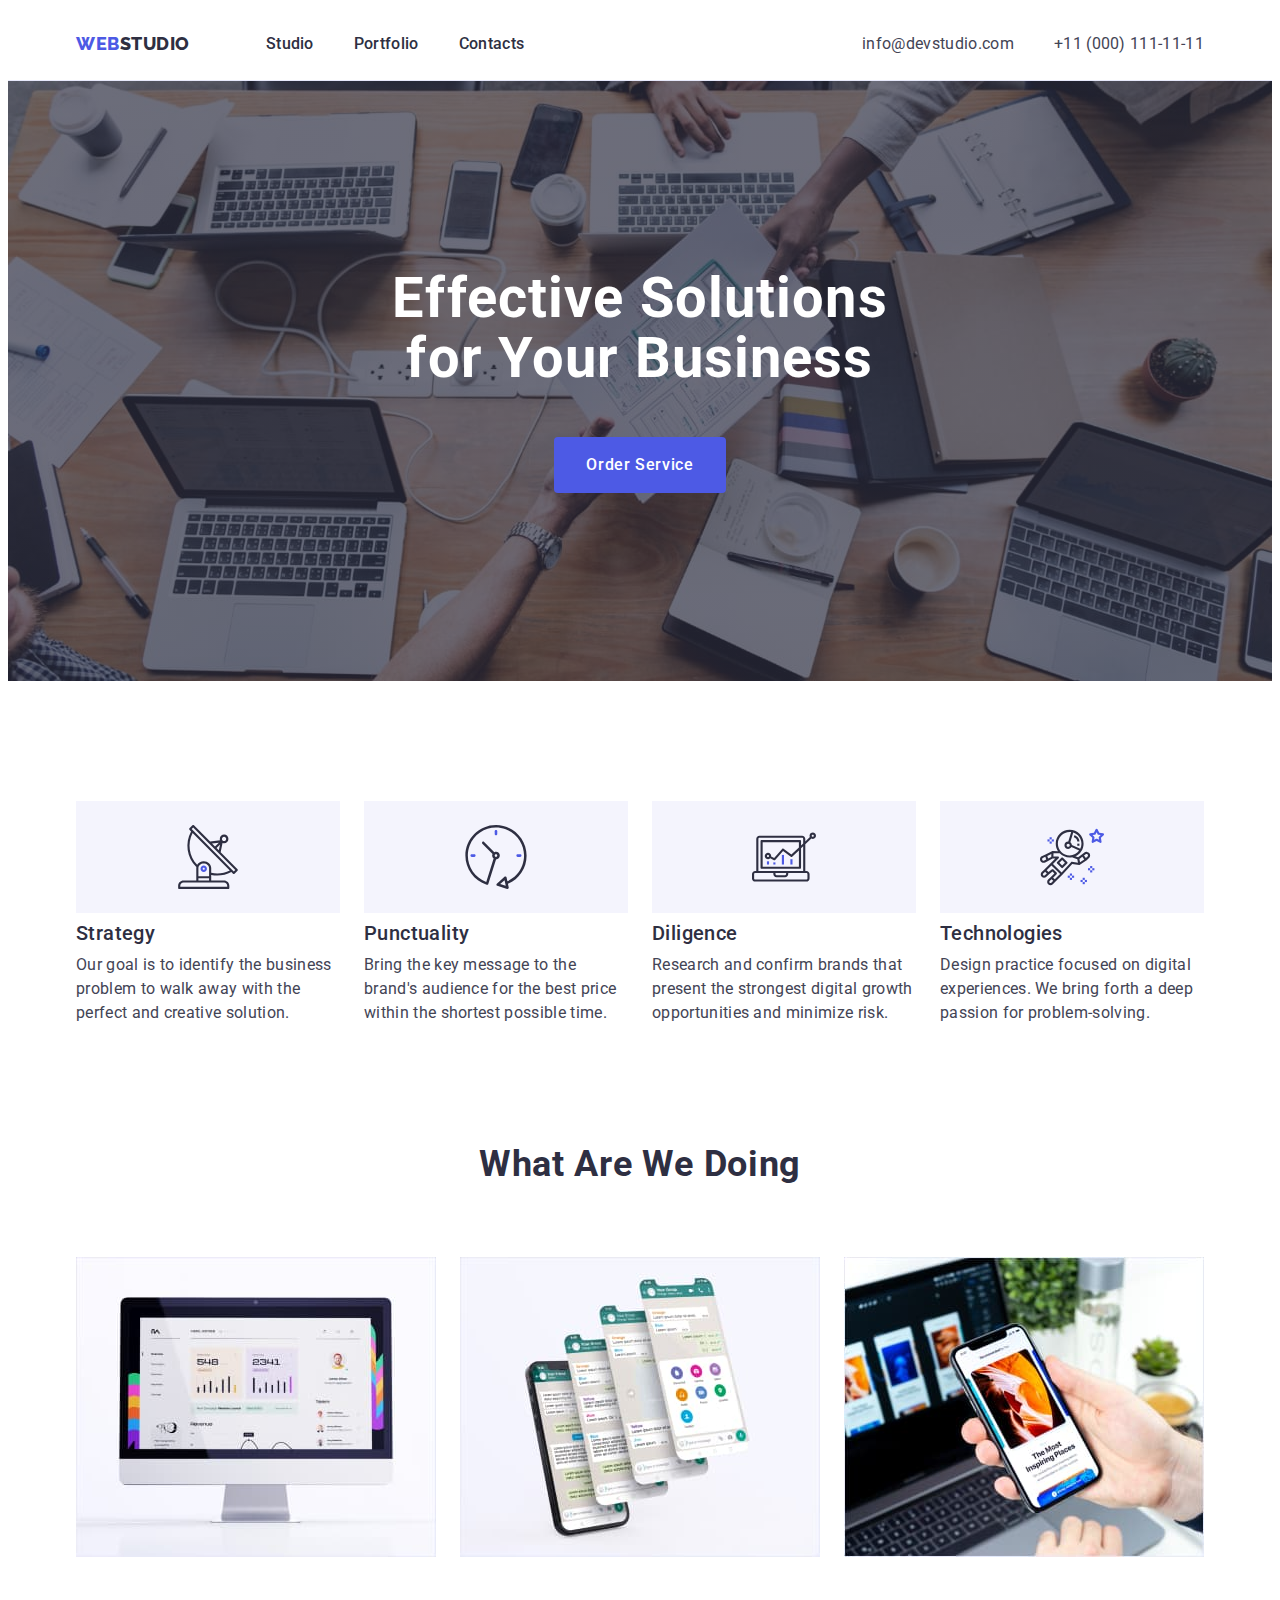
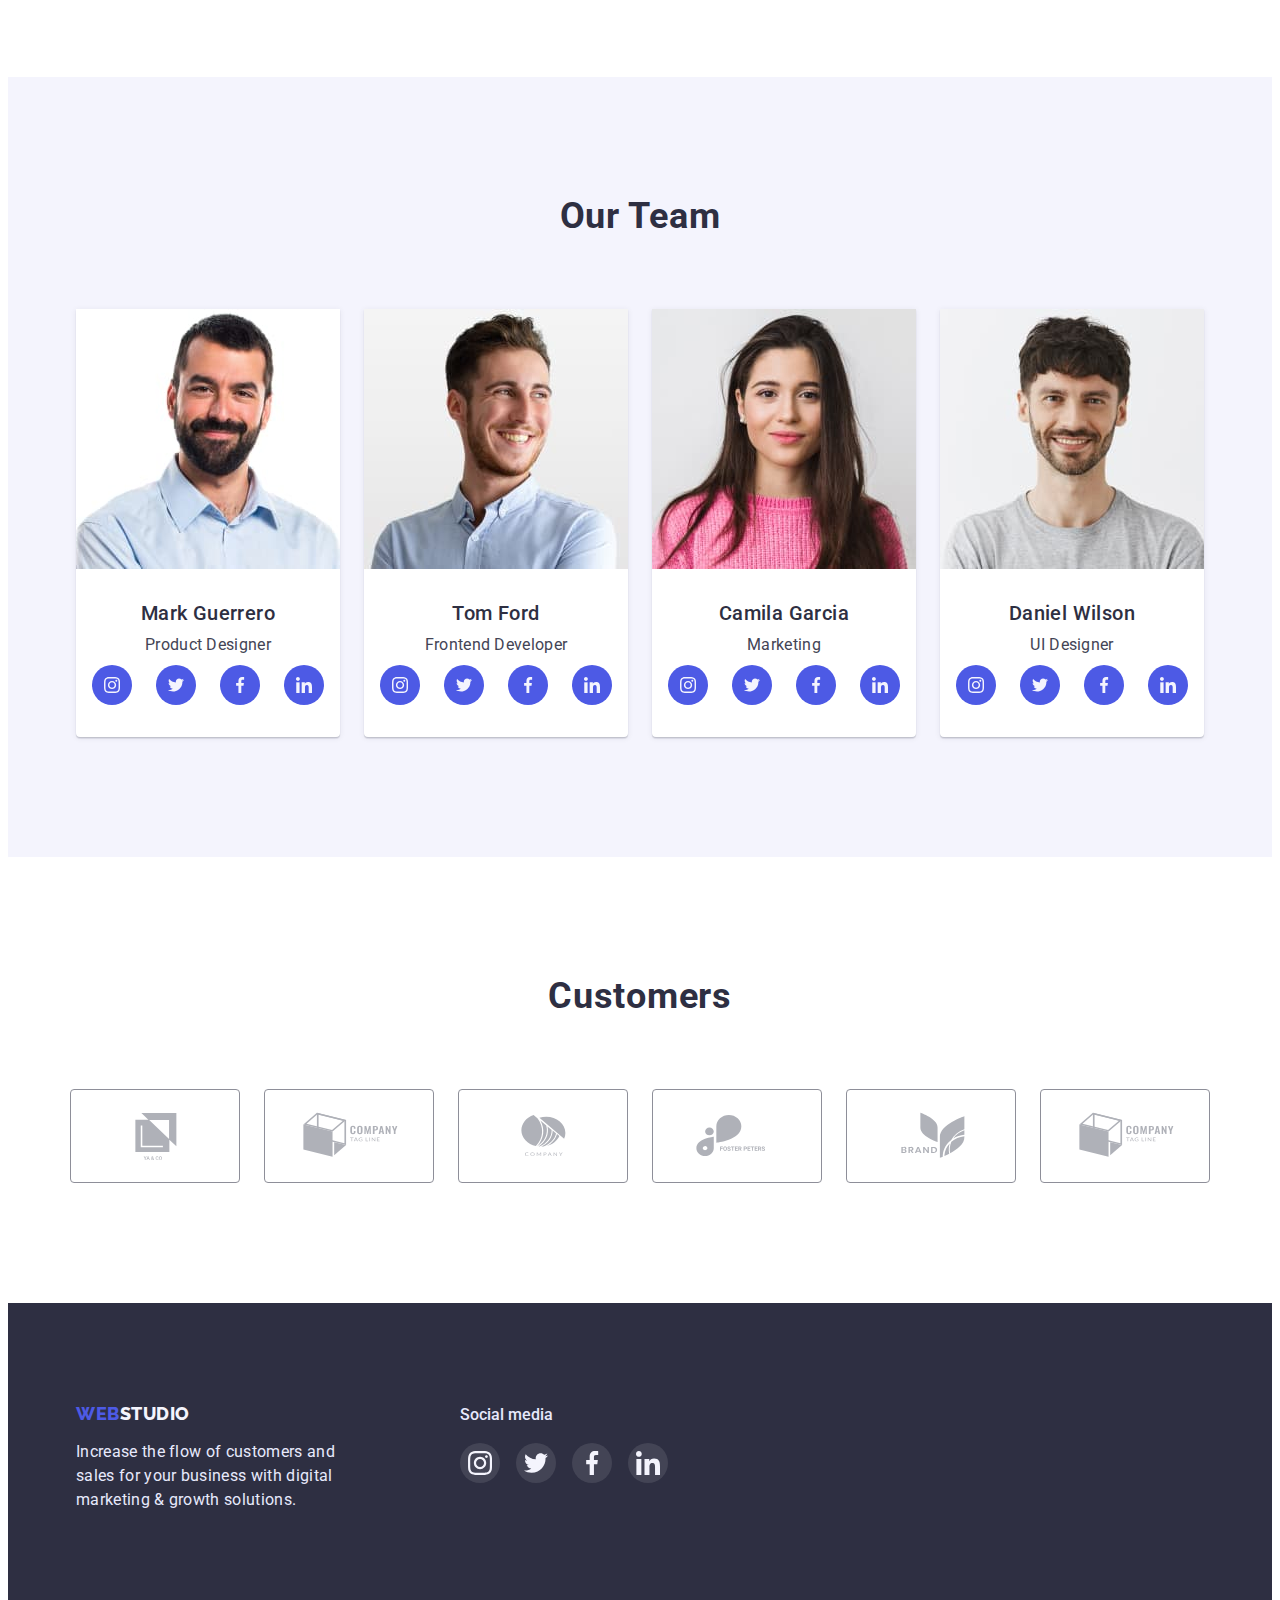
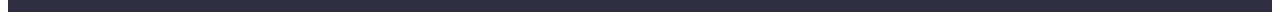
==== commit 10f346af: "The 3.1 version of HW4" ====
--- a/index.html
+++ b/index.html
@@ -332,53 +332,65 @@
         <div class="container">
           <h2 class="section-title">Customers</h2>
           <ul class="list flex-list-customers">
-            <li class="customers-button">
-              <svg class="img-customers">
-                <use
-                  href="./images/css/icons.svg#icon-logo-yaco"
-                  alt="logo-yaco"
-                ></use>
-              </svg>
-            </li>
-            <li class="customers-button">
-              <svg class="img-customers">
-                <use
-                  href="./images/css/icons.svg#icon-logo-tagline"
-                  alt="logo-taglinehere"
-                ></use>
-              </svg>
-            </li>
-            <li class="customers-button">
-              <svg class="img-customers">
-                <use
-                  href="./images/css/icons.svg#icon-logo-company"
-                  alt="logo-company"
-                ></use>
-              </svg>
-            </li>
-            <li class="customers-button">
-              <svg class="img-customers">
-                <use
-                  href="./images/css/icons.svg#icon-logo-forsterpeters"
-                  alt="logo-forsterpeters"
-                ></use>
-              </svg>
-            </li>
-            <li class="customers-button">
-              <svg class="img-customers">
-                <use
-                  href="./images/css/icons.svg#icon-logo-brand"
-                  alt="logo-brand"
-                ></use>
-              </svg>
-            </li>
-            <li class="customers-button">
-              <svg class="img-customers">
-                <use
-                  href="./images/css/icons.svg#icon-logo-tagline"
-                  alt="logo-tagline"
-                ></use>
-              </svg>
+            <li>
+              <a class="customers-button" href="#">
+                <svg class="img-customers">
+                  <use
+                    href="./images/css/icons.svg#icon-logo-yaco"
+                    alt="logo-yaco"
+                  ></use>
+                </svg>
+              </a>
+            </li>
+            <li>
+              <a class="customers-button" href="#"
+                ><svg class="img-customers">
+                  <use
+                    href="./images/css/icons.svg#icon-logo-tagline"
+                    alt="logo-taglinehere"
+                  ></use>
+                </svg>
+              </a>
+            </li>
+            <li>
+              <a class="customers-button" href="#">
+                <svg class="img-customers">
+                  <use
+                    href="./images/css/icons.svg#icon-logo-company"
+                    alt="logo-company"
+                  ></use>
+                </svg>
+              </a>
+            </li>
+            <li>
+              <a class="customers-button" href="#"
+                ><svg class="img-customers">
+                  <use
+                    href="./images/css/icons.svg#icon-logo-forsterpeters"
+                    alt="logo-forsterpeters"
+                  ></use>
+                </svg>
+              </a>
+            </li>
+            <li>
+              <a class="customers-button" href="#"
+                ><svg class="img-customers">
+                  <use
+                    href="./images/css/icons.svg#icon-logo-brand"
+                    alt="logo-brand"
+                  ></use>
+                </svg>
+              </a>
+            </li>
+            <li>
+              <a class="customers-button" href="#"
+                ><svg class="img-customers">
+                  <use
+                    href="./images/css/icons.svg#icon-logo-tagline"
+                    alt="logo-tagline"
+                  ></use>
+                </svg>
+              </a>
             </li>
           </ul>
         </div>
--- a/css/styles.css
+++ b/css/styles.css
@@ -7,6 +7,8 @@
   --color-primary-brand: #4d5ae5;
   --color-pressed-button: #404bbf;
   --color-button-borber-grey: #8e8f99;
+  --color-custemers: #afb1b8;
+  --color-social-link-footer-active: #31d0aa;
 }
 
 body {
@@ -297,6 +299,12 @@
   border-radius: 50%;
 }
 
+.social-link:hover,
+.social-link:focus,
+.social-link:active {
+  background-color: var(--color-pressed-button);
+}
+
 .social-item {
   width: 40px;
   height: 40px;
@@ -311,12 +319,19 @@
 /*Секція 5 - Клієнти*/
 
 .customers-button {
+  display: block;
   box-sizing: content-box;
   padding: 16px 32px;
   border: 1px solid var(--color-button-borber-grey);
   border-radius: 4px;
 }
 
+.customers-button:hover,
+.customers-button:focus,
+.customers-button:active {
+  border: 1px solid var(--color-pressed-button);
+}
+
 .flex-list-customers {
   display: flex;
   justify-content: center;
@@ -326,6 +341,13 @@
 .img-customers {
   width: 104px;
   height: 56px;
+  fill: var(--color-custemers);
+}
+
+.img-customers:hover,
+.img-customers:focus,
+.img-customers:active {
+  fill: var(--color-pressed-button);
 }
 
 /*!!!Cторінка - Portfolio!!!*/
@@ -454,6 +476,12 @@
   border-radius: 50%;
 }
 
+.social-link-footer:hover,
+.social-link-footer:focus,
+.social-link-footer:active {
+  background-color: var(--color-social-link-footer-active);
+}
+
 .social-icon-footer {
   width: 24px;
   height: 24px;
